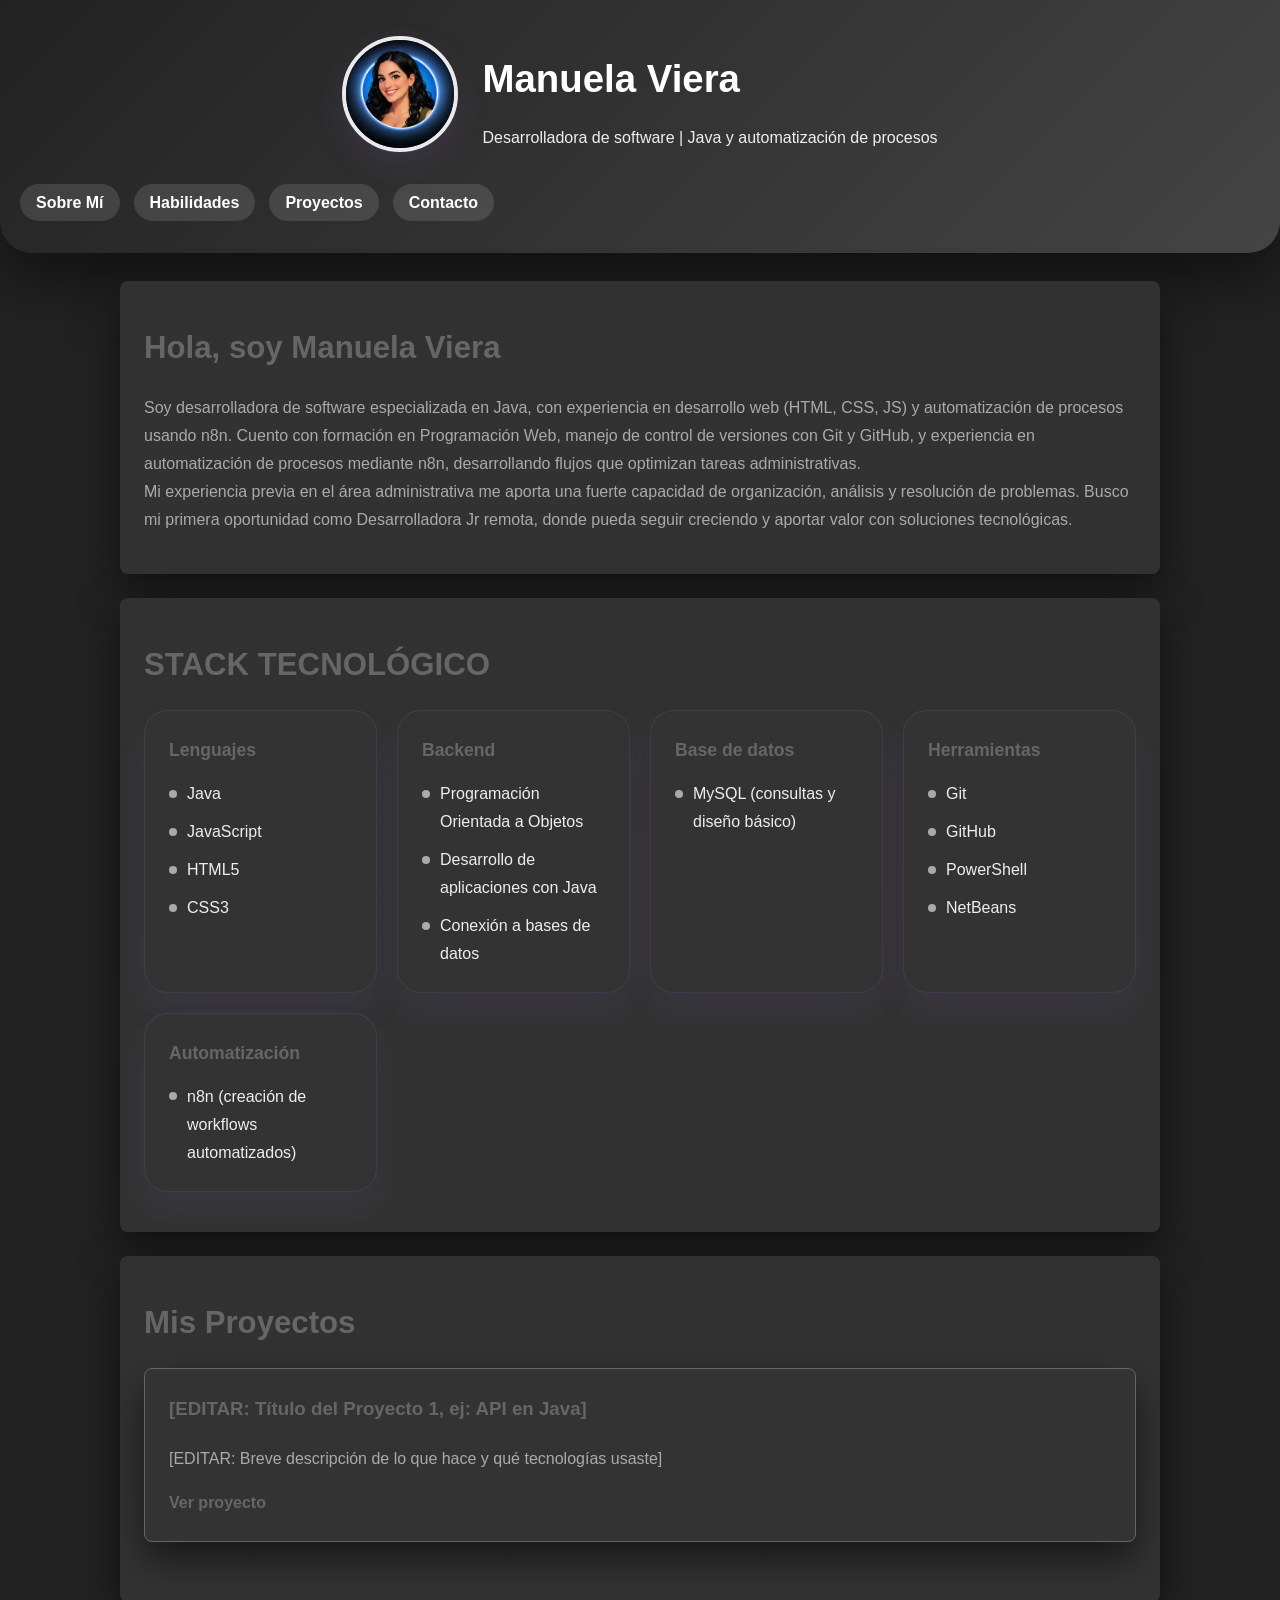
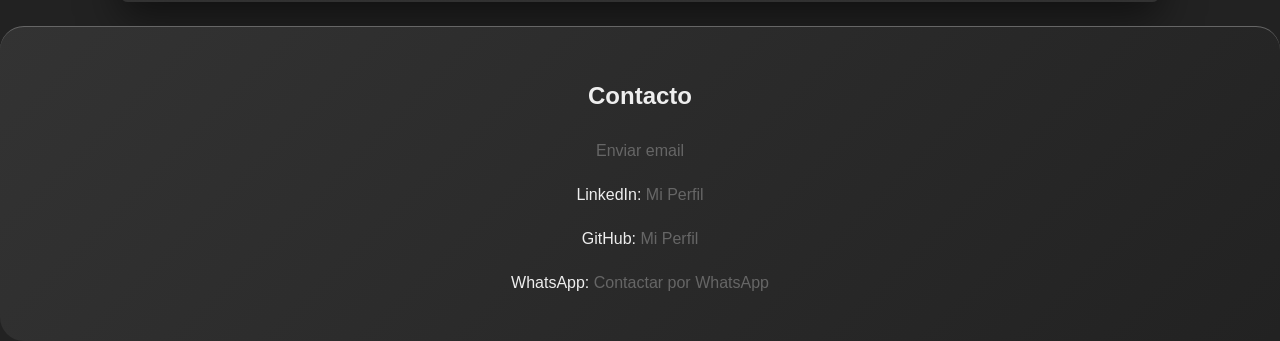
==== index.html @ 55aa2d66 "Initial commit: Portfolio de Manuela Viera" ====
<!DOCTYPE html>
<html lang="es">
<head>
    <meta charset="UTF-8">
    <meta name="viewport" content="width=device-width, initial-scale=1.0">
    <title>Manuela Viera - Portfolio</title>
    <link rel="stylesheet" href="styles.css">
    <link rel="icon" href="img/favicon.png" type="img/png">
</head>
</head>
<body>
    <a href="#main-content" class="skip-link">Saltar al contenido principal</a>

    <header>
        <div class="header-top">
            <div class="header-avatar">
                <img src="img/Avatar.png" alt="Avatar de Manuela Viera">
            </div>
            <div class="header-title">
                <h1>Manuela Viera</h1>
                <p class="tagline">Desarrolladora de software | Java y automatización de procesos</p>
            </div>
        </div>
        <nav>
            <ul>
                <li><a href="#sobre-mi">Sobre Mí</a></li>
                <li><a href="#habilidades">Habilidades</a></li>
                <li><a href="#proyectos">Proyectos</a></li>
                <li><a href="#contacto">Contacto</a></li>
            </ul>
        </nav>
    </header>

    <main id="main-content">

    <section id="sobre-mi">
        <h2>Hola, soy Manuela Viera</h2>
        <p>Soy desarrolladora de software especializada en Java, con experiencia en desarrollo web (HTML, CSS, JS) y automatización de  procesos usando n8n. 
            Cuento con formación en Programación Web, manejo de control de versiones con Git y GitHub, y experiencia en automatización de procesos mediante n8n, desarrollando flujos que optimizan tareas administrativas.<br>
            Mi experiencia previa en el área administrativa me aporta una fuerte capacidad de organización, análisis y resolución de problemas. Busco mi primera oportunidad como Desarrolladora Jr remota, donde pueda seguir creciendo y aportar valor con soluciones tecnológicas.</p>
    </section>

    
    <section id="habilidades">
        <h2>STACK TECNOLÓGICO</h2>
        <div class="skill-groups">
            <div class="skill-group">
                <h3>Lenguajes</h3>
                <ul>
                    <li>Java</li>
                    <li>JavaScript</li>
                    <li>HTML5</li>
                    <li>CSS3</li>
                </ul>
            </div>
            <div class="skill-group">
                <h3>Backend</h3>
                <ul>
                    <li>Programación Orientada a Objetos</li>
                    <li>Desarrollo de aplicaciones con Java</li>
                    <li>Conexión a bases de datos</li>
                </ul>
            </div>
            <div class="skill-group">
                <h3>Base de datos</h3>
                <ul>
                    <li>MySQL (consultas y diseño básico)</li>
                </ul>
            </div>
            <div class="skill-group">
                <h3>Herramientas</h3>
                <ul>
                    <li>Git</li>
                    <li>GitHub</li>
                    <li>PowerShell</li>
                    <li>NetBeans</li>
                </ul>
            </div>
            <div class="skill-group">
                <h3>Automatización</h3>
                <ul>
                    <li>n8n (creación de workflows automatizados)</li>
                </ul>
            </div>
        </div>
    </section>

    <section id="proyectos">
        <h2>Mis Proyectos</h2>
        <div class="proyecto-card">
            <h3>[EDITAR: Título del Proyecto 1, ej: API en Java]</h3>
            <p>[EDITAR: Breve descripción de lo que hace y qué tecnologías usaste]</p>
            <a href="https://github.com/mviera22" target="_blank" rel="noopener">Ver proyecto</a>
        </div>
    </section>
    </main>

    <footer id="contacto">
        <h2>Contacto</h2>
        <p><a href="#" id="email-link">Enviar email</a></p>
        <p>LinkedIn: <a href="https://www.linkedin.com/in/manuela-viera-a124a8381/?skipRedirect=true" target="_blank" rel="noopener">Mi Perfil</a></p>
        <p>GitHub: <a href="https://github.com/mviera22" target="_blank" rel="noopener">Mi Perfil</a></p>
        <p>WhatsApp: <a href="https://wa.me/5492323356423" target="_blank" rel="noopener">Contactar por WhatsApp</a></p>
    </footer>

    <!-- Modal de contacto -->
    <div id="email-modal" class="modal">
        <div class="modal-content">
            <span class="close">&times;</span>
            <h2>Enviar Email</h2>
            <form action="https://formspree.io/f/[TU-FORM-ID]" method="POST">
                <div class="form_input"> 
                    <label>Nombre y Apellido:
                        <input type="text" name="name" placeholder="Nombre Apellido" required>
                    </label>
                </div>

                <div class="form_input">
                    <label>Email:
                        <input type="email" name="email" placeholder="TuCorreo@dominio.com" required>
                    </label>
                </div>

                <div class="form_input">
                    <label for="message">Mensaje:
                        <textarea name="message" placeholder="Dejá tu mensaje..." id="message" required></textarea>
                    </label>
                </div>
                <button type="submit">Enviar</button>
            </form>
        </div>
    </div>

    <script src="script.js"></script>
</body>
</html>
---- styles.css ----
:root {
    --color-fondo: #222;
    --color-texto: #eee;
    --color-primario: #666;
    --color-secundario: #333;
    --color-acento: #aaa;
    --color-sombra: rgba(0, 0, 0, 0.5);
    --color-card: #333;
    --color-muted: #aaa;
    --radius: 8px;
}

body {
    font-family: Inter, 'Segoe UI', Arial, sans-serif;
    background: var(--color-fondo);
    color: var(--color-texto);
    margin: 0;
    padding: 0;
    line-height: 1.75;
}

* {
    box-sizing: border-box;
}

.skip-link {
    position: absolute;
    top: -48px;
    left: 16px;
    background: var(--color-primario);
    color: white;
    padding: 10px 14px;
    border-radius: 999px;
    text-decoration: none;
    z-index: 100;
    transition: top 0.2s ease;
}

.skip-link:focus {
    top: 16px;
}

header {
    background: linear-gradient(135deg, #222 0%, #444 100%);
    color: white;
    padding: 36px 20px;
    box-shadow: 0 24px 60px rgba(0, 0, 0, 0.5);
    border-bottom-left-radius: 32px;
    border-bottom-right-radius: 32px;
}

.header-top {
    display: flex;
    align-items: center;
    justify-content: center;
    gap: 24px;
    flex-wrap: wrap;
    max-width: 900px;
    margin: 0 auto;
}

.header-avatar {
    flex-shrink: 0;
}

.header-avatar img {
    width: 116px;
    height: 116px;
    border-radius: 50%;
    object-fit: cover;
    border: 4px solid rgba(255, 255, 255, 0.9);
    box-shadow: 0 12px 30px rgba(111, 82, 170, 0.18);
}

.header-title {
    text-align: left;
    min-width: 240px;
}

header h1 {
    margin: 0;
    font-size: clamp(2.2rem, 3vw, 3.4rem);
}

.tagline {
    margin: 12px 0 0;
    font-size: 1rem;
    color: rgba(255, 255, 255, 0.92);
}

nav {
    margin-top: 28px;
}

nav ul {
    list-style: none;
    padding: 0;
    margin: 0;
    display: inline-flex;
    flex-wrap: wrap;
    gap: 14px;
    justify-content: center;
}

nav ul li {
    margin: 0;
}

nav ul li a {
    color: white;
    text-decoration: none;
    font-weight: 600;
    padding: 10px 16px;
    border-radius: 999px;
    background: rgba(255, 255, 255, 0.12);
    transition: background 0.25s ease, transform 0.25s ease;
}

nav ul li a:hover,
nav ul li a:focus-visible {
    background: rgba(255, 255, 255, 0.25);
    transform: translateY(-1px);
}

main {
    max-width: 1080px;
    margin: 0 auto;
    padding: 28px 20px 0;
}

section {
    padding: 40px 24px;
    margin-bottom: 24px;
    background: linear-gradient(180deg, rgba(51,51,51,0.9) 0%, rgba(51,51,51,0.95) 100%);
    border-radius: var(--radius);
    box-shadow: 0 16px 40px var(--color-sombra);
}

section h2 {
    margin-top: 0;
    margin-bottom: 18px;
    font-size: 1.95rem;
    color: var(--color-primario);
}

section p {
    color: var(--color-muted);
    margin: 0;
}

.skill-groups {
    display: grid;
    grid-template-columns: repeat(auto-fit, minmax(220px, 1fr));
    gap: 20px;
}

.skill-group {
    background: var(--color-card);
    border: 1px solid rgba(139, 117, 214, 0.15);
    border-radius: 24px;
    padding: 24px;
    box-shadow: 0 18px 35px rgba(139, 117, 214, 0.08);
}

.skill-group h3 {
    margin: 0 0 14px;
    font-size: 1.1rem;
    color: var(--color-primario);
}

.skill-group ul {
    list-style: none;
    padding: 0;
    margin: 0;
    display: grid;
    gap: 10px;
}

.skill-group li {
    position: relative;
    padding-left: 18px;
    color: var(--color-texto);
}

.skill-group li::before {
    content: '';
    position: absolute;
    left: 0;
    top: 0.6rem;
    width: 8px;
    height: 8px;
    background: var(--color-acento);
    border-radius: 50%;
}

.proyecto-card {
    background: var(--color-card);
    border: 1px solid #666;
    padding: 24px;
    margin-bottom: 20px;
    border-radius: var(--radius);
    box-shadow: 0 18px 35px rgba(0, 0, 0, 0.5);
    transition: transform 0.3s ease, box-shadow 0.3s ease;
}

.proyecto-card:hover {
    transform: translateY(-4px);
    box-shadow: 0 24px 45px rgba(139, 117, 214, 0.15);
}

.proyecto-card h3 {
    margin-top: 0;
    color: var(--color-primario);
}

.proyecto-card a {
    display: inline-flex;
    align-items: center;
    margin-top: 16px;
    color: var(--color-primario);
    text-decoration: none;
    font-weight: 600;
}

.proyecto-card a:hover {
    color: #6f3e9f;
}

.contact-form {
    max-width: 640px;
    margin: 0 auto;
}

.contact-form label {
    display: block;
    margin-top: 18px;
    margin-bottom: 8px;
    font-weight: 700;
    color: var(--color-texto);
}

.contact-form input,
.contact-form textarea {
    width: 100%;
    padding: 14px 16px;
    margin: 0;
    border: 1px solid rgba(139, 117, 214, 0.25);
    border-radius: 18px;
    background: rgba(255,255,255,0.88);
    color: var(--color-texto);
    font: inherit;
}

.contact-form textarea {
    min-height: 150px;
    resize: vertical;
}

.contact-form button {
    display: inline-flex;
    align-items: center;
    justify-content: center;
    padding: 14px 24px;
    margin-top: 24px;
    background: linear-gradient(135deg, var(--color-primario), var(--color-acento));
    color: white;
    border: none;
    border-radius: 999px;
    cursor: pointer;
    font-size: 1rem;
    font-weight: 700;
    transition: transform 0.2s ease, opacity 0.2s ease;
}

.contact-form button:hover {
    transform: translateY(-1px);
    opacity: 0.95;
}

/* Estilos para el formulario personalizado */
.form_input {
    padding: 6px 20px;
}

.modal-content h2 {
    text-align: center;
    margin: 0;
    margin-bottom: 10px;
    font-weight: 100;
    font-size: 22px;
    padding: 10px;
    color: #eee;
}

input, textarea, select {
    width: 100%;
    box-sizing: border-box;
    padding: 6px 8px;
    border: 1px solid #666;
    box-shadow: 0px 0px 15px #0009;
    background-color: #222;
    border-radius: 4px;
    color: #eee;
    font-family: sans-serif;
}

label {
    font-size: 0.88em;
    color: #aaa;
    line-height: 2;
}

option {
    background-color: #222;
}

textarea {
    min-width: 100%;
    resize: none;
    min-height: 100px;
    font-family: sans-serif;
}

.checkbox {
    width: auto;
    height: 10px;
    margin-left: 10px;
}

.modal-content form {
    background-color: #222;
    padding: 20px 0;
    max-width: 500px;
    margin: auto;
    box-shadow: 0 0 55px #0009;
    border-radius: 8px;
    font-size: 16px;
    color: #eee;
}

footer {
    background: linear-gradient(135deg, #333 0%, #222 100%);
    color: var(--color-texto);
    text-align: center;
    padding: 28px 20px;
    margin-top: 20px;
    border-top: 1px solid #666;
    border-radius: 24px;
}

footer a {
    color: var(--color-primario);
    text-decoration: none;
}

footer a:hover {
    text-decoration: underline;
}

@media (max-width: 768px) {
    nav ul {
        gap: 10px;
    }

    section {
        padding: 28px 18px;
    }

    .skill-groups {
        grid-template-columns: 1fr;
    }
}

/* Modal styles */
.modal {
    display: none;
    position: fixed;
    z-index: 1000;
    left: 0;
    top: 0;
    width: 100%;
    height: 100%;
    background-color: rgba(0, 0, 0, 0.5);
    animation: fadeIn 0.3s ease;
}

.modal-content {
    background-color: var(--color-card);
    margin: 10% auto;
    padding: 24px;
    border-radius: var(--radius);
    width: 90%;
    max-width: 500px;
    box-shadow: 0 24px 60px var(--color-sombra);
    animation: slideIn 0.3s ease;
}

.close {
    color: var(--color-muted);
    float: right;
    font-size: 28px;
    font-weight: bold;
    cursor: pointer;
}

.close:hover,
.close:focus {
    color: var(--color-primario);
}

@keyframes fadeIn {
    from { opacity: 0; }
    to { opacity: 1; }
}

@keyframes slideIn {
    from { transform: translateY(-50px); opacity: 0; }
    to { transform: translateY(0); opacity: 1; }
}
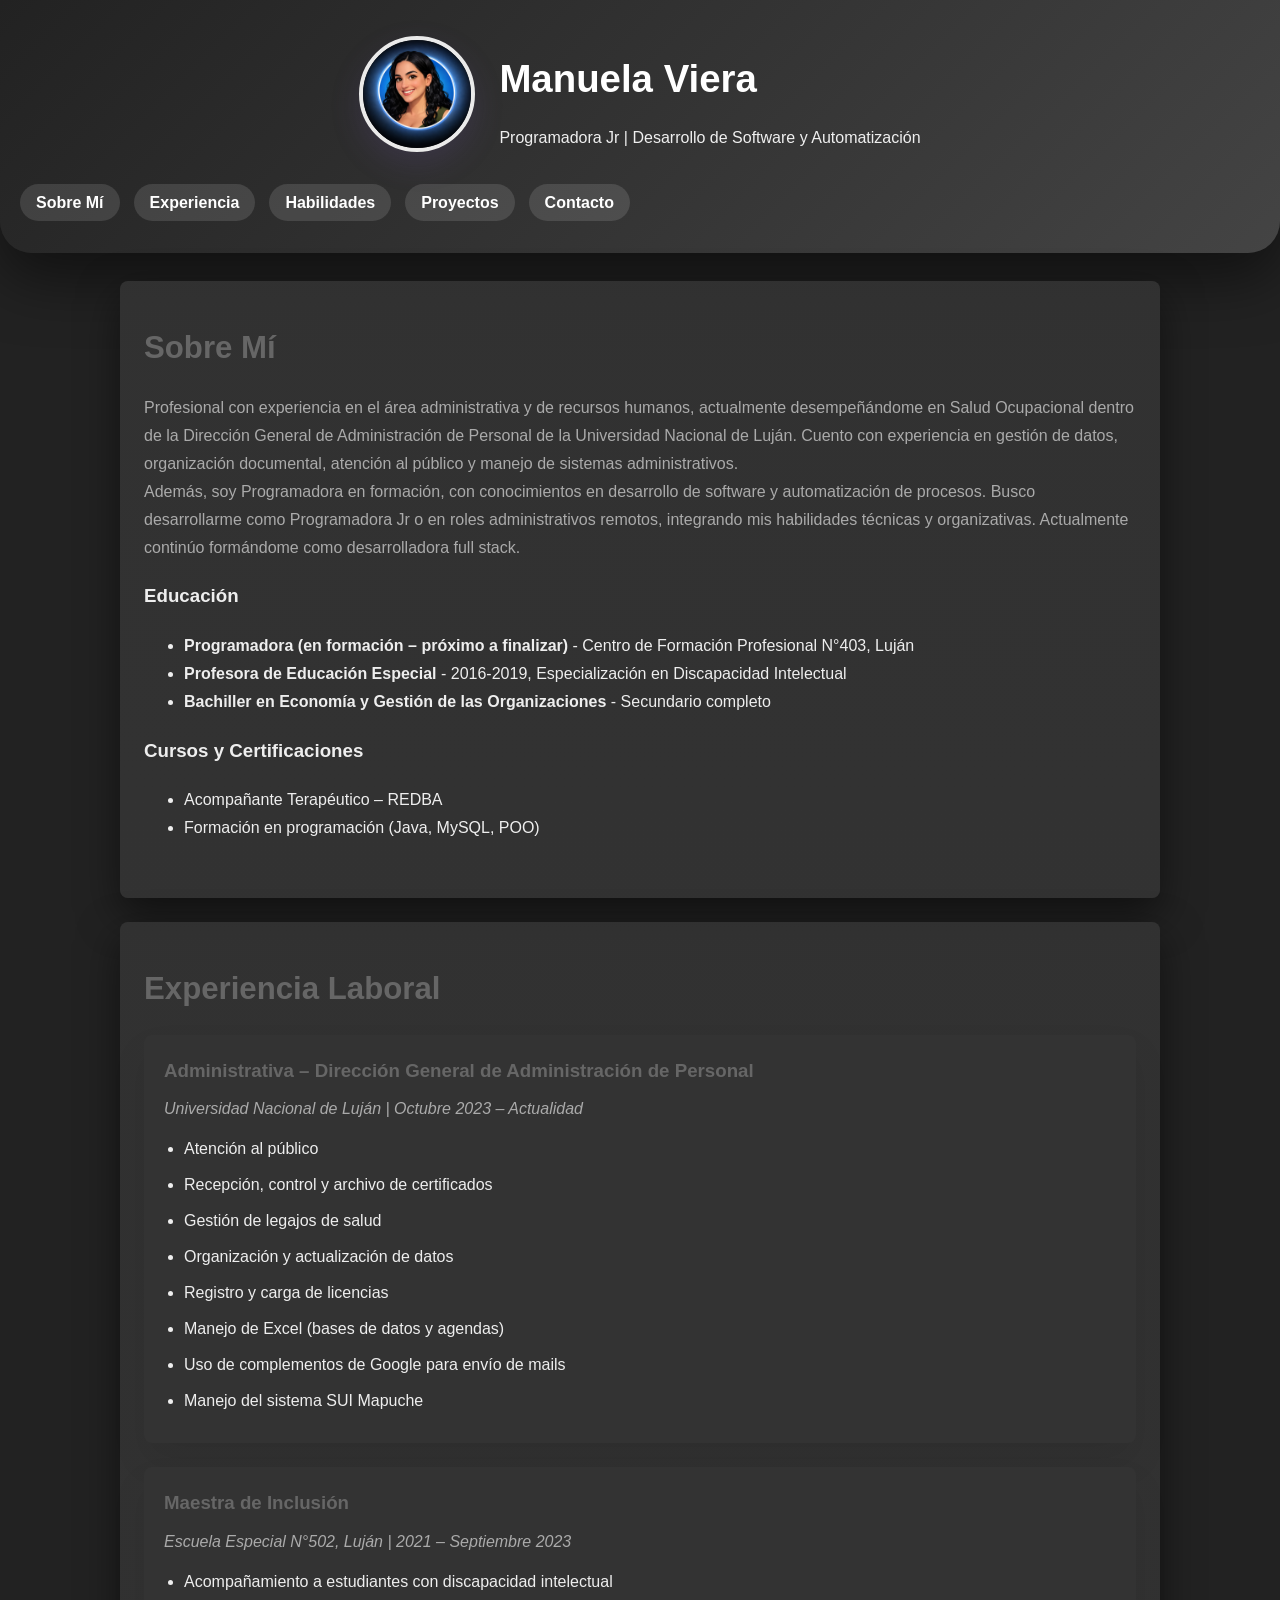
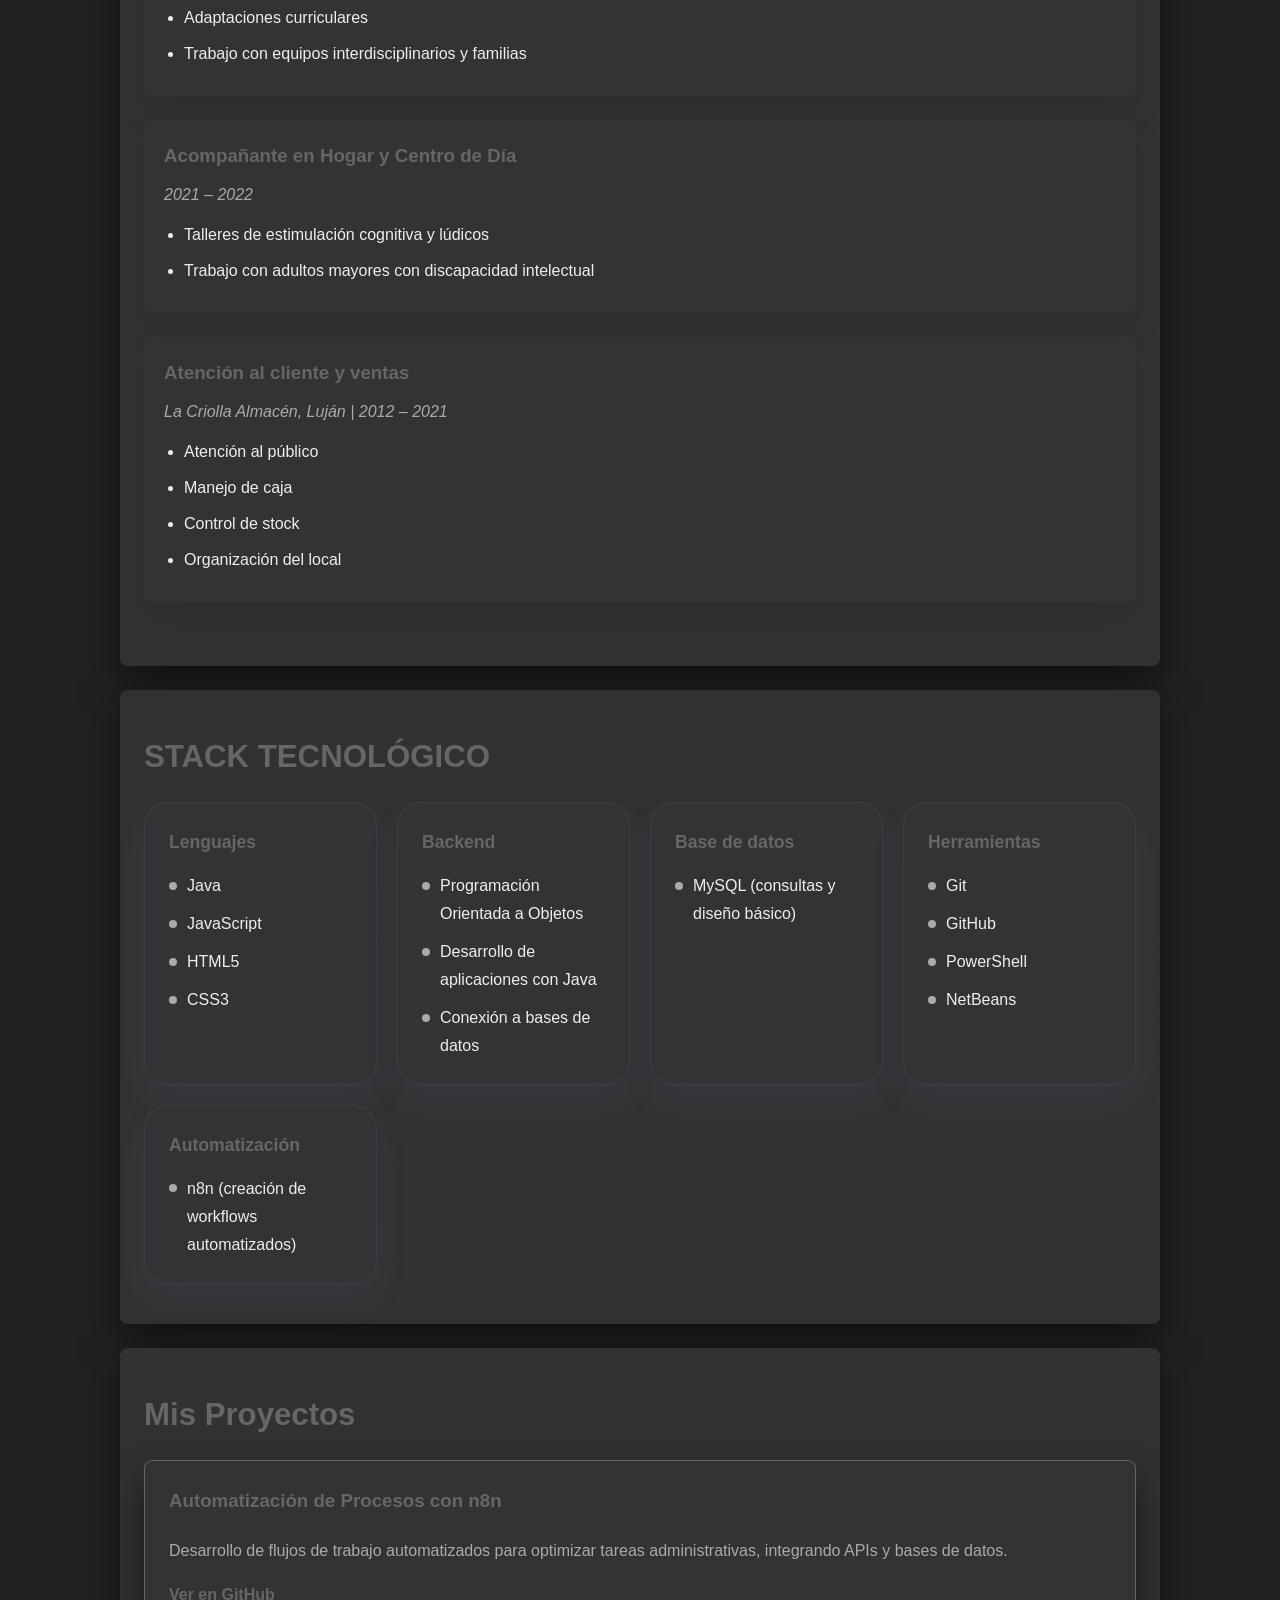
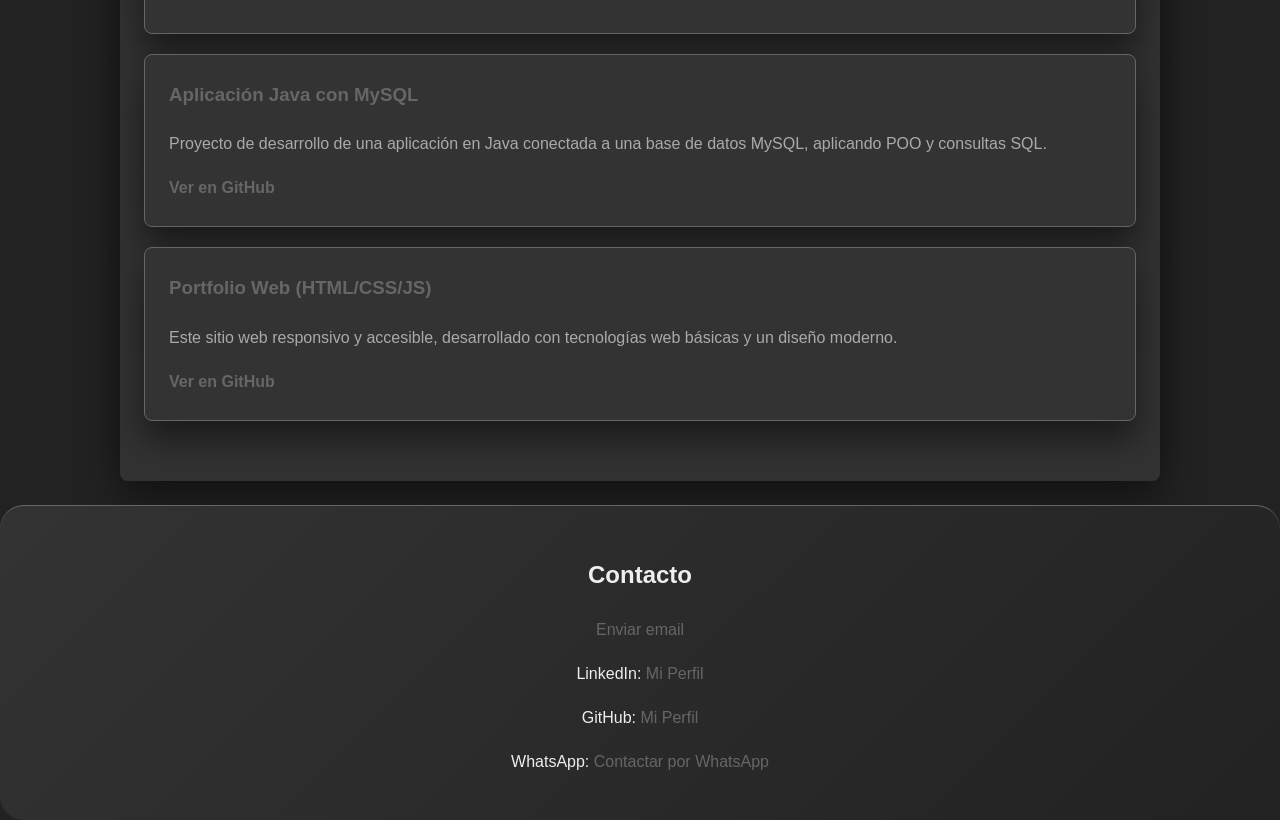
==== commit 90583214: "Actualizar portfolio con CV: agregar experiencia, educación y proyectos" ====
--- a/index.html
+++ b/index.html
@@ -18,12 +18,13 @@
             </div>
             <div class="header-title">
                 <h1>Manuela Viera</h1>
-                <p class="tagline">Desarrolladora de software | Java y automatización de procesos</p>
+                <p class="tagline">Programadora Jr | Desarrollo de Software y Automatización</p>
             </div>
         </div>
         <nav>
             <ul>
                 <li><a href="#sobre-mi">Sobre Mí</a></li>
+                <li><a href="#experiencia">Experiencia</a></li>
                 <li><a href="#habilidades">Habilidades</a></li>
                 <li><a href="#proyectos">Proyectos</a></li>
                 <li><a href="#contacto">Contacto</a></li>
@@ -34,13 +35,67 @@
     <main id="main-content">
 
     <section id="sobre-mi">
-        <h2>Hola, soy Manuela Viera</h2>
-        <p>Soy desarrolladora de software especializada en Java, con experiencia en desarrollo web (HTML, CSS, JS) y automatización de  procesos usando n8n. 
-            Cuento con formación en Programación Web, manejo de control de versiones con Git y GitHub, y experiencia en automatización de procesos mediante n8n, desarrollando flujos que optimizan tareas administrativas.<br>
-            Mi experiencia previa en el área administrativa me aporta una fuerte capacidad de organización, análisis y resolución de problemas. Busco mi primera oportunidad como Desarrolladora Jr remota, donde pueda seguir creciendo y aportar valor con soluciones tecnológicas.</p>
-    </section>
-
-    
+        <h2>Sobre Mí</h2>
+        <p>Profesional con experiencia en el área administrativa y de recursos humanos, actualmente desempeñándome en Salud Ocupacional dentro de la Dirección General de Administración de Personal de la Universidad Nacional de Luján. Cuento con experiencia en gestión de datos, organización documental, atención al público y manejo de sistemas administrativos.</p>
+        <p>Además, soy Programadora en formación, con conocimientos en desarrollo de software y automatización de procesos. Busco desarrollarme como Programadora Jr o en roles administrativos remotos, integrando mis habilidades técnicas y organizativas. Actualmente continúo formándome como desarrolladora full stack.</p>
+        <h3>Educación</h3>
+        <ul>
+            <li><strong>Programadora (en formación – próximo a finalizar)</strong> - Centro de Formación Profesional N°403, Luján</li>
+            <li><strong>Profesora de Educación Especial</strong> - 2016-2019, Especialización en Discapacidad Intelectual</li>
+            <li><strong>Bachiller en Economía y Gestión de las Organizaciones</strong> - Secundario completo</li>
+        </ul>
+        <h3>Cursos y Certificaciones</h3>
+        <ul>
+            <li>Acompañante Terapéutico – REDBA</li>
+            <li>Formación en programación (Java, MySQL, POO)</li>
+        </ul>
+    </section>
+
+    <section id="experiencia">
+        <h2>Experiencia Laboral</h2>
+        <div class="experiencia-item">
+            <h3>Administrativa – Dirección General de Administración de Personal</h3>
+            <p><em>Universidad Nacional de Luján | Octubre 2023 – Actualidad</em></p>
+            <ul>
+                <li>Atención al público</li>
+                <li>Recepción, control y archivo de certificados</li>
+                <li>Gestión de legajos de salud</li>
+                <li>Organización y actualización de datos</li>
+                <li>Registro y carga de licencias</li>
+                <li>Manejo de Excel (bases de datos y agendas)</li>
+                <li>Uso de complementos de Google para envío de mails</li>
+                <li>Manejo del sistema SUI Mapuche</li>
+            </ul>
+        </div>
+        <div class="experiencia-item">
+            <h3>Maestra de Inclusión</h3>
+            <p><em>Escuela Especial N°502, Luján | 2021 – Septiembre 2023</em></p>
+            <ul>
+                <li>Acompañamiento a estudiantes con discapacidad intelectual</li>
+                <li>Adaptaciones curriculares</li>
+                <li>Trabajo con equipos interdisciplinarios y familias</li>
+            </ul>
+        </div>
+        <div class="experiencia-item">
+            <h3>Acompañante en Hogar y Centro de Día</h3>
+            <p><em>2021 – 2022</em></p>
+            <ul>
+                <li>Talleres de estimulación cognitiva y lúdicos</li>
+                <li>Trabajo con adultos mayores con discapacidad intelectual</li>
+            </ul>
+        </div>
+        <div class="experiencia-item">
+            <h3>Atención al cliente y ventas</h3>
+            <p><em>La Criolla Almacén, Luján | 2012 – 2021</em></p>
+            <ul>
+                <li>Atención al público</li>
+                <li>Manejo de caja</li>
+                <li>Control de stock</li>
+                <li>Organización del local</li>
+            </ul>
+        </div>
+    </section>
+
     <section id="habilidades">
         <h2>STACK TECNOLÓGICO</h2>
         <div class="skill-groups">
@@ -88,9 +143,19 @@
     <section id="proyectos">
         <h2>Mis Proyectos</h2>
         <div class="proyecto-card">
-            <h3>[EDITAR: Título del Proyecto 1, ej: API en Java]</h3>
-            <p>[EDITAR: Breve descripción de lo que hace y qué tecnologías usaste]</p>
-            <a href="https://github.com/mviera22" target="_blank" rel="noopener">Ver proyecto</a>
+            <h3>Automatización de Procesos con n8n</h3>
+            <p>Desarrollo de flujos de trabajo automatizados para optimizar tareas administrativas, integrando APIs y bases de datos.</p>
+            <a href="https://github.com/mviera22" target="_blank" rel="noopener">Ver en GitHub</a>
+        </div>
+        <div class="proyecto-card">
+            <h3>Aplicación Java con MySQL</h3>
+            <p>Proyecto de desarrollo de una aplicación en Java conectada a una base de datos MySQL, aplicando POO y consultas SQL.</p>
+            <a href="https://github.com/mviera22" target="_blank" rel="noopener">Ver en GitHub</a>
+        </div>
+        <div class="proyecto-card">
+            <h3>Portfolio Web (HTML/CSS/JS)</h3>
+            <p>Este sitio web responsivo y accesible, desarrollado con tecnologías web básicas y un diseño moderno.</p>
+            <a href="https://github.com/mviera22/Mi-Portfolio" target="_blank" rel="noopener">Ver en GitHub</a>
         </div>
     </section>
     </main>
--- a/styles.css
+++ b/styles.css
@@ -191,6 +191,34 @@
     height: 8px;
     background: var(--color-acento);
     border-radius: 50%;
+}
+
+.experiencia-item {
+    margin-bottom: 24px;
+    padding: 20px;
+    background: var(--color-card);
+    border-radius: var(--radius);
+    box-shadow: 0 18px 35px rgba(0, 0, 0, 0.08);
+}
+
+.experiencia-item h3 {
+    margin: 0 0 8px;
+    color: var(--color-primario);
+}
+
+.experiencia-item p {
+    margin: 0 0 12px;
+    font-style: italic;
+    color: var(--color-muted);
+}
+
+.experiencia-item ul {
+    margin: 0;
+    padding-left: 20px;
+}
+
+.experiencia-item li {
+    margin-bottom: 8px;
 }
 
 .proyecto-card {
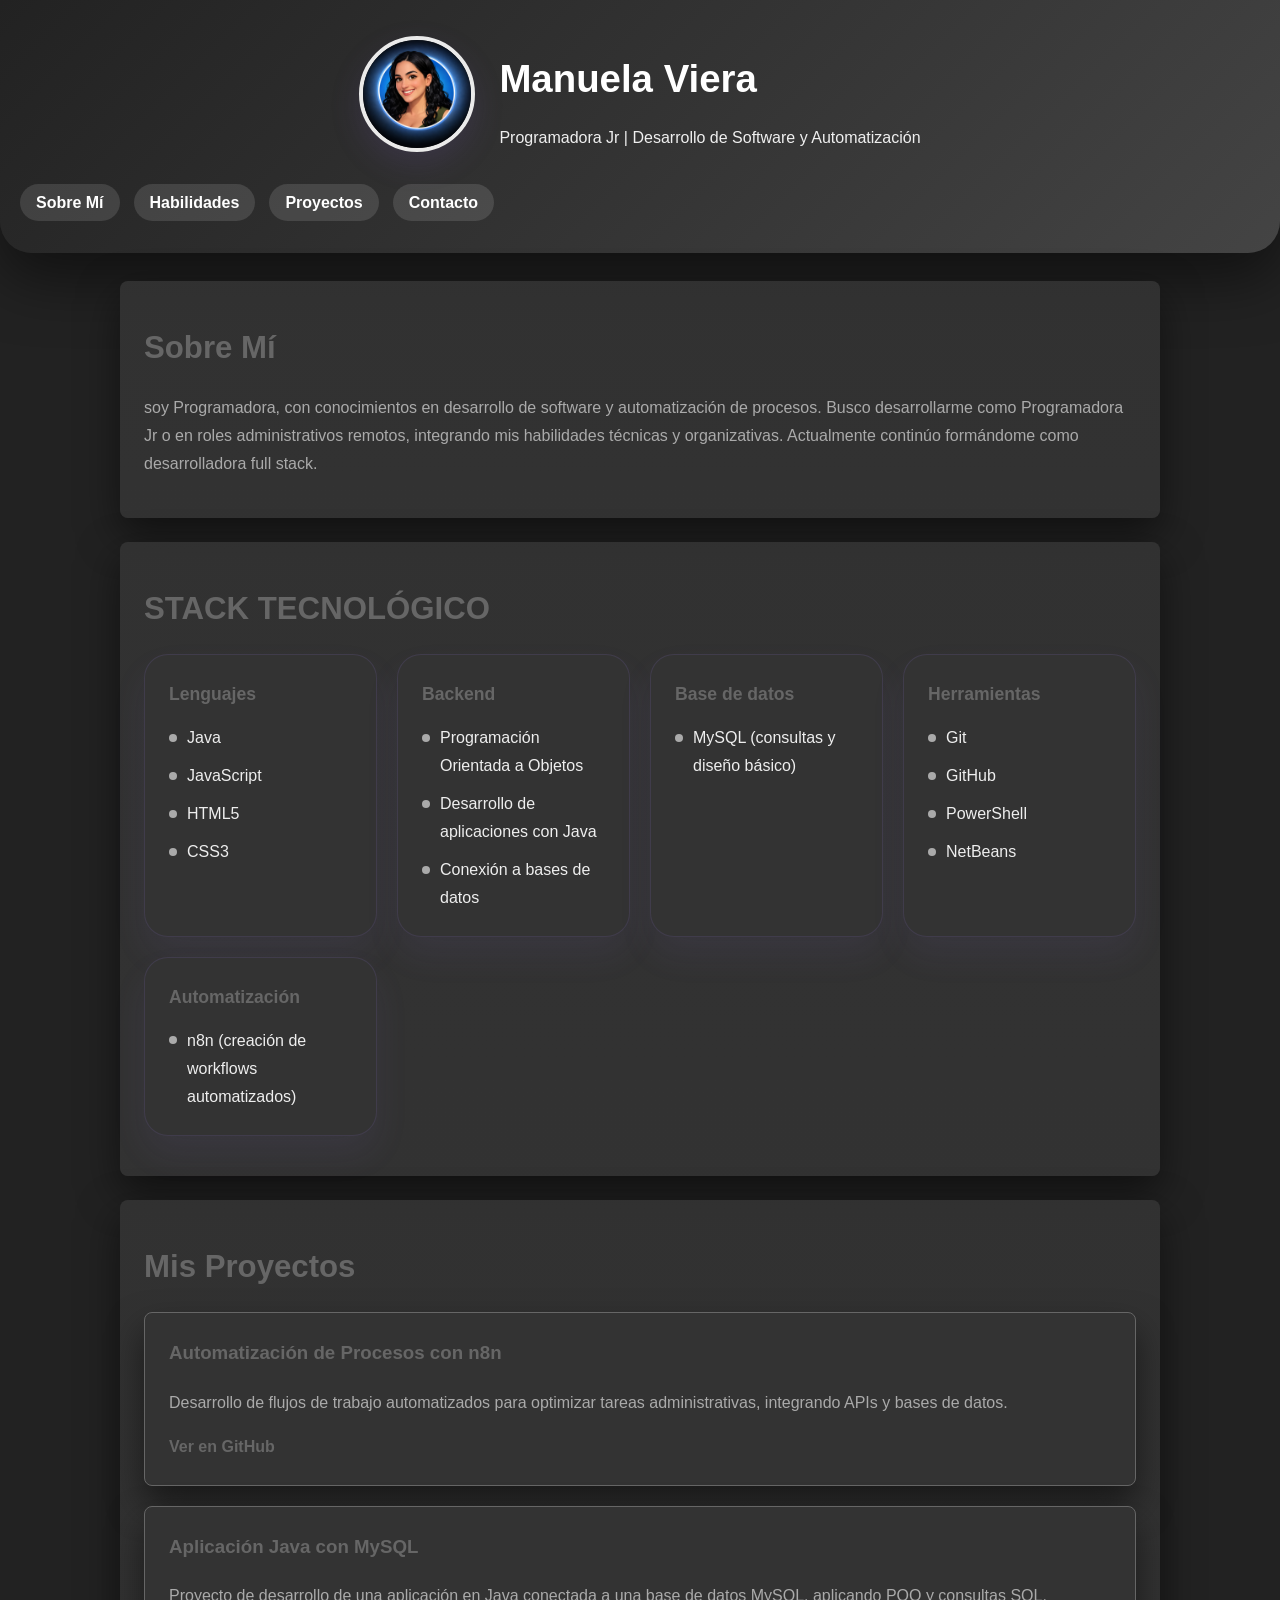
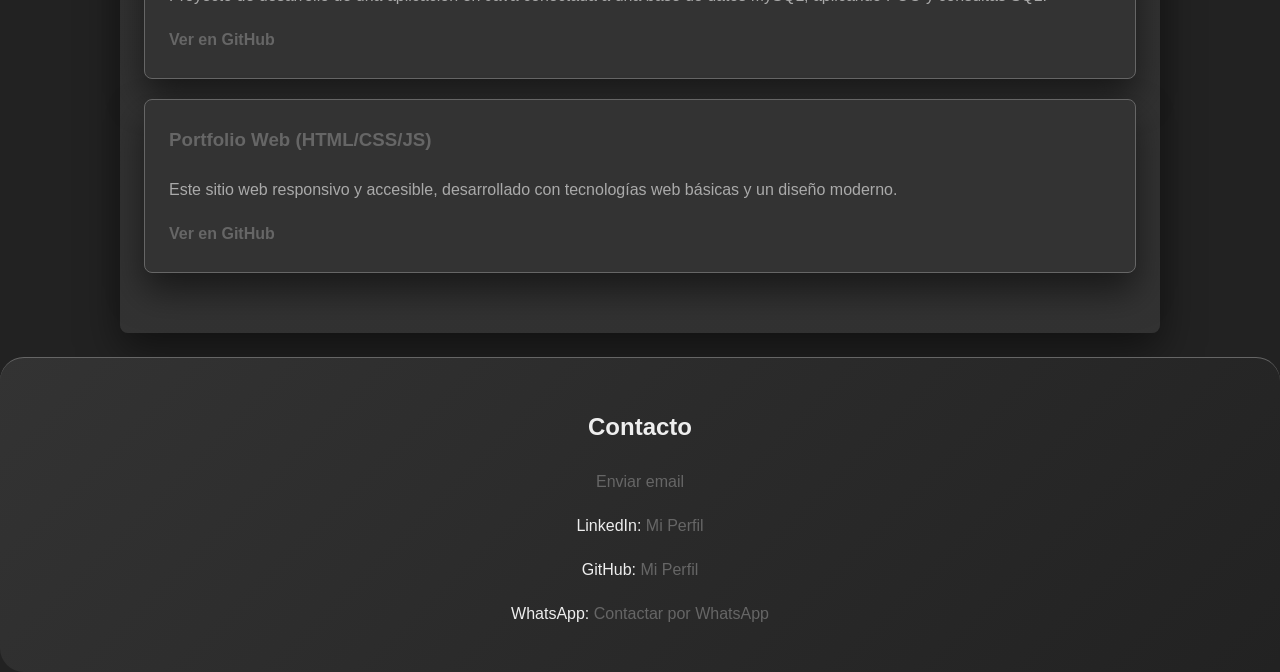
==== commit c192304e: "Quité Exp. laboral y agregue cohete" ====
--- a/index.html
+++ b/index.html
@@ -4,8 +4,8 @@
     <meta charset="UTF-8">
     <meta name="viewport" content="width=device-width, initial-scale=1.0">
     <title>Manuela Viera - Portfolio</title>
-    <link rel="stylesheet" href="styles.css">
-    <link rel="icon" href="img/favicon.png" type="img/png">
+    <link rel="stylesheet" href="css/styles.css">
+    <link rel="icon" href="/assets/img/cohetesf.png" type="img/png">
 </head>
 </head>
 <body>
@@ -14,7 +14,7 @@
     <header>
         <div class="header-top">
             <div class="header-avatar">
-                <img src="img/Avatar.png" alt="Avatar de Manuela Viera">
+                <img src="assets/img/Avatar.png" alt="Avatar de Manuela Viera">
             </div>
             <div class="header-title">
                 <h1>Manuela Viera</h1>
@@ -24,7 +24,6 @@
         <nav>
             <ul>
                 <li><a href="#sobre-mi">Sobre Mí</a></li>
-                <li><a href="#experiencia">Experiencia</a></li>
                 <li><a href="#habilidades">Habilidades</a></li>
                 <li><a href="#proyectos">Proyectos</a></li>
                 <li><a href="#contacto">Contacto</a></li>
@@ -36,64 +35,7 @@
 
     <section id="sobre-mi">
         <h2>Sobre Mí</h2>
-        <p>Profesional con experiencia en el área administrativa y de recursos humanos, actualmente desempeñándome en Salud Ocupacional dentro de la Dirección General de Administración de Personal de la Universidad Nacional de Luján. Cuento con experiencia en gestión de datos, organización documental, atención al público y manejo de sistemas administrativos.</p>
-        <p>Además, soy Programadora en formación, con conocimientos en desarrollo de software y automatización de procesos. Busco desarrollarme como Programadora Jr o en roles administrativos remotos, integrando mis habilidades técnicas y organizativas. Actualmente continúo formándome como desarrolladora full stack.</p>
-        <h3>Educación</h3>
-        <ul>
-            <li><strong>Programadora (en formación – próximo a finalizar)</strong> - Centro de Formación Profesional N°403, Luján</li>
-            <li><strong>Profesora de Educación Especial</strong> - 2016-2019, Especialización en Discapacidad Intelectual</li>
-            <li><strong>Bachiller en Economía y Gestión de las Organizaciones</strong> - Secundario completo</li>
-        </ul>
-        <h3>Cursos y Certificaciones</h3>
-        <ul>
-            <li>Acompañante Terapéutico – REDBA</li>
-            <li>Formación en programación (Java, MySQL, POO)</li>
-        </ul>
-    </section>
-
-    <section id="experiencia">
-        <h2>Experiencia Laboral</h2>
-        <div class="experiencia-item">
-            <h3>Administrativa – Dirección General de Administración de Personal</h3>
-            <p><em>Universidad Nacional de Luján | Octubre 2023 – Actualidad</em></p>
-            <ul>
-                <li>Atención al público</li>
-                <li>Recepción, control y archivo de certificados</li>
-                <li>Gestión de legajos de salud</li>
-                <li>Organización y actualización de datos</li>
-                <li>Registro y carga de licencias</li>
-                <li>Manejo de Excel (bases de datos y agendas)</li>
-                <li>Uso de complementos de Google para envío de mails</li>
-                <li>Manejo del sistema SUI Mapuche</li>
-            </ul>
-        </div>
-        <div class="experiencia-item">
-            <h3>Maestra de Inclusión</h3>
-            <p><em>Escuela Especial N°502, Luján | 2021 – Septiembre 2023</em></p>
-            <ul>
-                <li>Acompañamiento a estudiantes con discapacidad intelectual</li>
-                <li>Adaptaciones curriculares</li>
-                <li>Trabajo con equipos interdisciplinarios y familias</li>
-            </ul>
-        </div>
-        <div class="experiencia-item">
-            <h3>Acompañante en Hogar y Centro de Día</h3>
-            <p><em>2021 – 2022</em></p>
-            <ul>
-                <li>Talleres de estimulación cognitiva y lúdicos</li>
-                <li>Trabajo con adultos mayores con discapacidad intelectual</li>
-            </ul>
-        </div>
-        <div class="experiencia-item">
-            <h3>Atención al cliente y ventas</h3>
-            <p><em>La Criolla Almacén, Luján | 2012 – 2021</em></p>
-            <ul>
-                <li>Atención al público</li>
-                <li>Manejo de caja</li>
-                <li>Control de stock</li>
-                <li>Organización del local</li>
-            </ul>
-        </div>
+        <p>soy Programadora, con conocimientos en desarrollo de software y automatización de procesos. Busco desarrollarme como Programadora Jr o en roles administrativos remotos, integrando mis habilidades técnicas y organizativas. Actualmente continúo formándome como desarrolladora full stack.</p>
     </section>
 
     <section id="habilidades">
@@ -196,6 +138,6 @@
         </div>
     </div>
 
-    <script src="script.js"></script>
+    <script src="js/script.js"></script>
 </body>
 </html>
--- a/css/styles.css
+++ b/css/styles.css
@@ -0,0 +1,428 @@
+:root {
+    --color-fondo: #222;
+    --color-texto: #eee;
+    --color-primario: #666;
+    --color-secundario: #333;
+    --color-acento: #aaa;
+    --color-sombra: rgba(0, 0, 0, 0.5);
+    --color-card: #333;
+    --color-muted: #aaa;
+    --radius: 8px;
+}
+
+body {
+    font-family: sans-serif;
+    background: var(--color-fondo);
+    color: var(--color-texto);
+    margin: 0;
+    padding: 0;
+    line-height: 1.75;
+}
+
+* {
+    box-sizing: border-box;
+}
+
+.skip-link {
+    position: absolute;
+    top: -48px;
+    left: 16px;
+    background: var(--color-primario);
+    color: white;
+    padding: 10px 14px;
+    border-radius: 999px;
+    text-decoration: none;
+    z-index: 100;
+    transition: top 0.2s ease;
+}
+
+.skip-link:focus {
+    top: 16px;
+}
+
+header {
+    background: linear-gradient(135deg, #222 0%, #444 100%);
+    color: white;
+    padding: 36px 20px;
+    box-shadow: 0 24px 60px rgba(0, 0, 0, 0.5);
+    border-bottom-left-radius: 32px;
+    border-bottom-right-radius: 32px;
+}
+
+.header-top {
+    display: flex;
+    align-items: center;
+    justify-content: center;
+    gap: 24px;
+    flex-wrap: wrap;
+    max-width: 900px;
+    margin: 0 auto;
+}
+
+.header-avatar {
+    flex-shrink: 0;
+}
+
+.header-avatar img {
+    width: 116px;
+    height: 116px;
+    border-radius: 50%;
+    object-fit: cover;
+    border: 4px solid rgba(255, 255, 255, 0.9);
+    box-shadow: 0 12px 30px rgba(111, 82, 170, 0.18);
+}
+
+.header-title {
+    text-align: left;
+    min-width: 240px;
+}
+
+header h1 {
+    margin: 0;
+    font-size: clamp(2.2rem, 3vw, 3.4rem);
+}
+
+.tagline {
+    margin: 12px 0 0;
+    font-size: 1rem;
+    color: rgba(255, 255, 255, 0.92);
+}
+
+nav {
+    margin-top: 28px;
+}
+
+nav ul {
+    list-style: none;
+    padding: 0;
+    margin: 0;
+    display: inline-flex;
+    flex-wrap: wrap;
+    gap: 14px;
+    justify-content: center;
+}
+
+nav ul li {
+    margin: 0;
+}
+
+nav ul li a {
+    color: white;
+    text-decoration: none;
+    font-weight: 600;
+    padding: 10px 16px;
+    border-radius: 999px;
+    background: rgba(255, 255, 255, 0.12);
+    transition: background 0.25s ease, transform 0.25s ease;
+}
+
+nav ul li a:hover,
+nav ul li a:focus-visible {
+    background: rgba(255, 255, 255, 0.25);
+    transform: translateY(-1px);
+}
+
+main {
+    max-width: 1080px;
+    margin: 0 auto;
+    padding: 28px 20px 0;
+}
+
+section {
+    padding: 40px 24px;
+    margin-bottom: 24px;
+    background: linear-gradient(180deg, rgba(51,51,51,0.9) 0%, rgba(51,51,51,0.95) 100%);
+    border-radius: var(--radius);
+    box-shadow: 0 16px 40px var(--color-sombra);
+}
+
+section h2 {
+    margin-top: 0;
+    margin-bottom: 18px;
+    font-size: 1.95rem;
+    color: var(--color-primario);
+}
+
+section p {
+    color: var(--color-muted);
+    margin: 0;
+}
+
+.skill-groups {
+    display: grid;
+    grid-template-columns: repeat(auto-fit, minmax(220px, 1fr));
+    gap: 20px;
+}
+
+.skill-group {
+    background: var(--color-card);
+    border: 1px solid rgba(139, 117, 214, 0.15);
+    border-radius: 24px;
+    padding: 24px;
+    box-shadow: 0 18px 35px rgba(139, 117, 214, 0.08);
+}
+
+.skill-group h3 {
+    margin: 0 0 14px;
+    font-size: 1.1rem;
+    color: var(--color-primario);
+}
+
+.skill-group ul {
+    list-style: none;
+    padding: 0;
+    margin: 0;
+    display: grid;
+    gap: 10px;
+}
+
+.skill-group li {
+    position: relative;
+    padding-left: 18px;
+    color: var(--color-texto);
+}
+
+.skill-group li::before {
+    content: '';
+    position: absolute;
+    left: 0;
+    top: 0.6rem;
+    width: 8px;
+    height: 8px;
+    background: var(--color-acento);
+    border-radius: 50%;
+}
+
+.proyecto-card {
+    background: var(--color-card);
+    border: 1px solid #666;
+    padding: 24px;
+    margin-bottom: 20px;
+    border-radius: var(--radius);
+    box-shadow: 0 18px 35px rgba(0, 0, 0, 0.5);
+    transition: transform 0.3s ease, box-shadow 0.3s ease;
+}
+
+.proyecto-card:hover {
+    transform: translateY(-4px);
+    box-shadow: 0 24px 45px rgba(139, 117, 214, 0.15);
+}
+
+.proyecto-card h3 {
+    margin-top: 0;
+    color: var(--color-primario);
+}
+
+.proyecto-card a {
+    display: inline-flex;
+    align-items: center;
+    margin-top: 16px;
+    color: var(--color-primario);
+    text-decoration: none;
+    font-weight: 600;
+}
+
+.proyecto-card a:hover {
+    color: #6f3e9f;
+}
+
+.contact-form {
+    max-width: 640px;
+    margin: 0 auto;
+}
+
+.contact-form label {
+    display: block;
+    margin-top: 18px;
+    margin-bottom: 8px;
+    font-weight: 700;
+    color: var(--color-texto);
+}
+
+.contact-form input,
+.contact-form textarea {
+    width: 100%;
+    padding: 14px 16px;
+    margin: 0;
+    border: 1px solid rgba(139, 117, 214, 0.25);
+    border-radius: 18px;
+    background: rgba(255,255,255,0.88);
+    color: var(--color-texto);
+    font: inherit;
+}
+
+.contact-form textarea {
+    min-height: 150px;
+    resize: vertical;
+}
+
+.contact-form button {
+    display: inline-flex;
+    align-items: center;
+    justify-content: center;
+    padding: 16px 32px;
+    margin-top: 24px;
+    background: linear-gradient(135deg, #3498db 0%, #2ecc71 100%);
+    color: rgb(10, 10, 10);
+    border: 2px solid transparent;
+    border-radius: 12px;
+    cursor: pointer;
+    font-size: 1.1rem;
+    font-weight: 700;
+    text-transform: uppercase;
+    letter-spacing: 0.5px;
+    box-shadow: 0 8px 20px rgba(52, 152, 219, 0.3);
+    transition: all 0.3s ease;
+}
+
+.modal-content button:hover {
+    transform: translateY(-2px);
+    box-shadow: 0 12px 30px rgba(52, 152, 219, 0.4);
+    background: linear-gradient(135deg, #2980b9 0%, #27ae60 100%);
+}
+
+.modal-content button:active {
+    transform: translateY(0);
+    box-shadow: 0 4px 10px rgba(52, 152, 219, 0.3);
+}
+
+/* Estilos para el formulario personalizado */
+.form_input {
+    padding: 6px 20px;
+}
+
+.modal-content h2 {
+    text-align: center;
+    margin: 0;
+    margin-bottom: 10px;
+    font-weight: 100;
+    font-size: 22px;
+    padding: 10px;
+    color: #eee;
+}
+
+input, textarea, select {
+    width: 100%;
+    box-sizing: border-box;
+    padding: 6px 8px;
+    border: 1px solid #666;
+    box-shadow: 0px 0px 15px #0009;
+    background-color: #222;
+    border-radius: 4px;
+    color: #eee;
+    font-family: sans-serif;
+}
+
+label {
+    font-size: 0.88em;
+    color: #aaa;
+    line-height: 2;
+}
+
+option {
+    background-color: #222;
+}
+
+textarea {
+    min-width: 100%;
+    resize: none;
+    min-height: 100px;
+    font-family: sans-serif;
+}
+
+.checkbox {
+    width: auto;
+    height: 10px;
+    margin-left: 10px;
+}
+
+.modal-content form {
+    background-color: #222;
+    padding: 20px 0;
+    max-width: 500px;
+    margin: auto;
+    box-shadow: 0 0 55px #0009;
+    border-radius: 8px;
+    font-size: 16px;
+    color: #eee;
+}
+
+footer {
+    background: linear-gradient(135deg, #333 0%, #222 100%);
+    color: var(--color-texto);
+    text-align: center;
+    padding: 28px 20px;
+    margin-top: 20px;
+    border-top: 1px solid #666;
+    border-radius: 24px;
+}
+
+footer a {
+    color: var(--color-primario);
+    text-decoration: none;
+}
+
+footer a:hover {
+    text-decoration: underline;
+}
+
+@media (max-width: 768px) {
+    nav ul {
+        gap: 10px;
+    }
+
+    section {
+        padding: 28px 18px;
+    }
+
+    .skill-groups {
+        grid-template-columns: 1fr;
+    }
+}
+
+/* Modal styles */
+.modal {
+    display: none;
+    position: fixed;
+    z-index: 1000;
+    left: 0;
+    top: 0;
+    width: 100%;
+    height: 100%;
+    background-color: rgba(0, 0, 0, 0.5);
+    animation: fadeIn 0.3s ease;
+}
+
+.modal-content {
+    background-color: var(--color-card);
+    margin: 10% auto;
+    padding: 24px;
+    border-radius: var(--radius);
+    width: 90%;
+    max-width: 500px;
+    box-shadow: 0 24px 60px var(--color-sombra);
+    animation: slideIn 0.3s ease;
+}
+
+.close {
+    color: var(--color-muted);
+    float: right;
+    font-size: 28px;
+    font-weight: bold;
+    cursor: pointer;
+}
+
+.close:hover,
+.close:focus {
+    color: var(--color-primario);
+}
+
+@keyframes fadeIn {
+    from { opacity: 0; }
+    to { opacity: 1; }
+}
+
+@keyframes slideIn {
+    from { transform: translateY(-50px); opacity: 0; }
+    to { transform: translateY(0); opacity: 1; }
+}
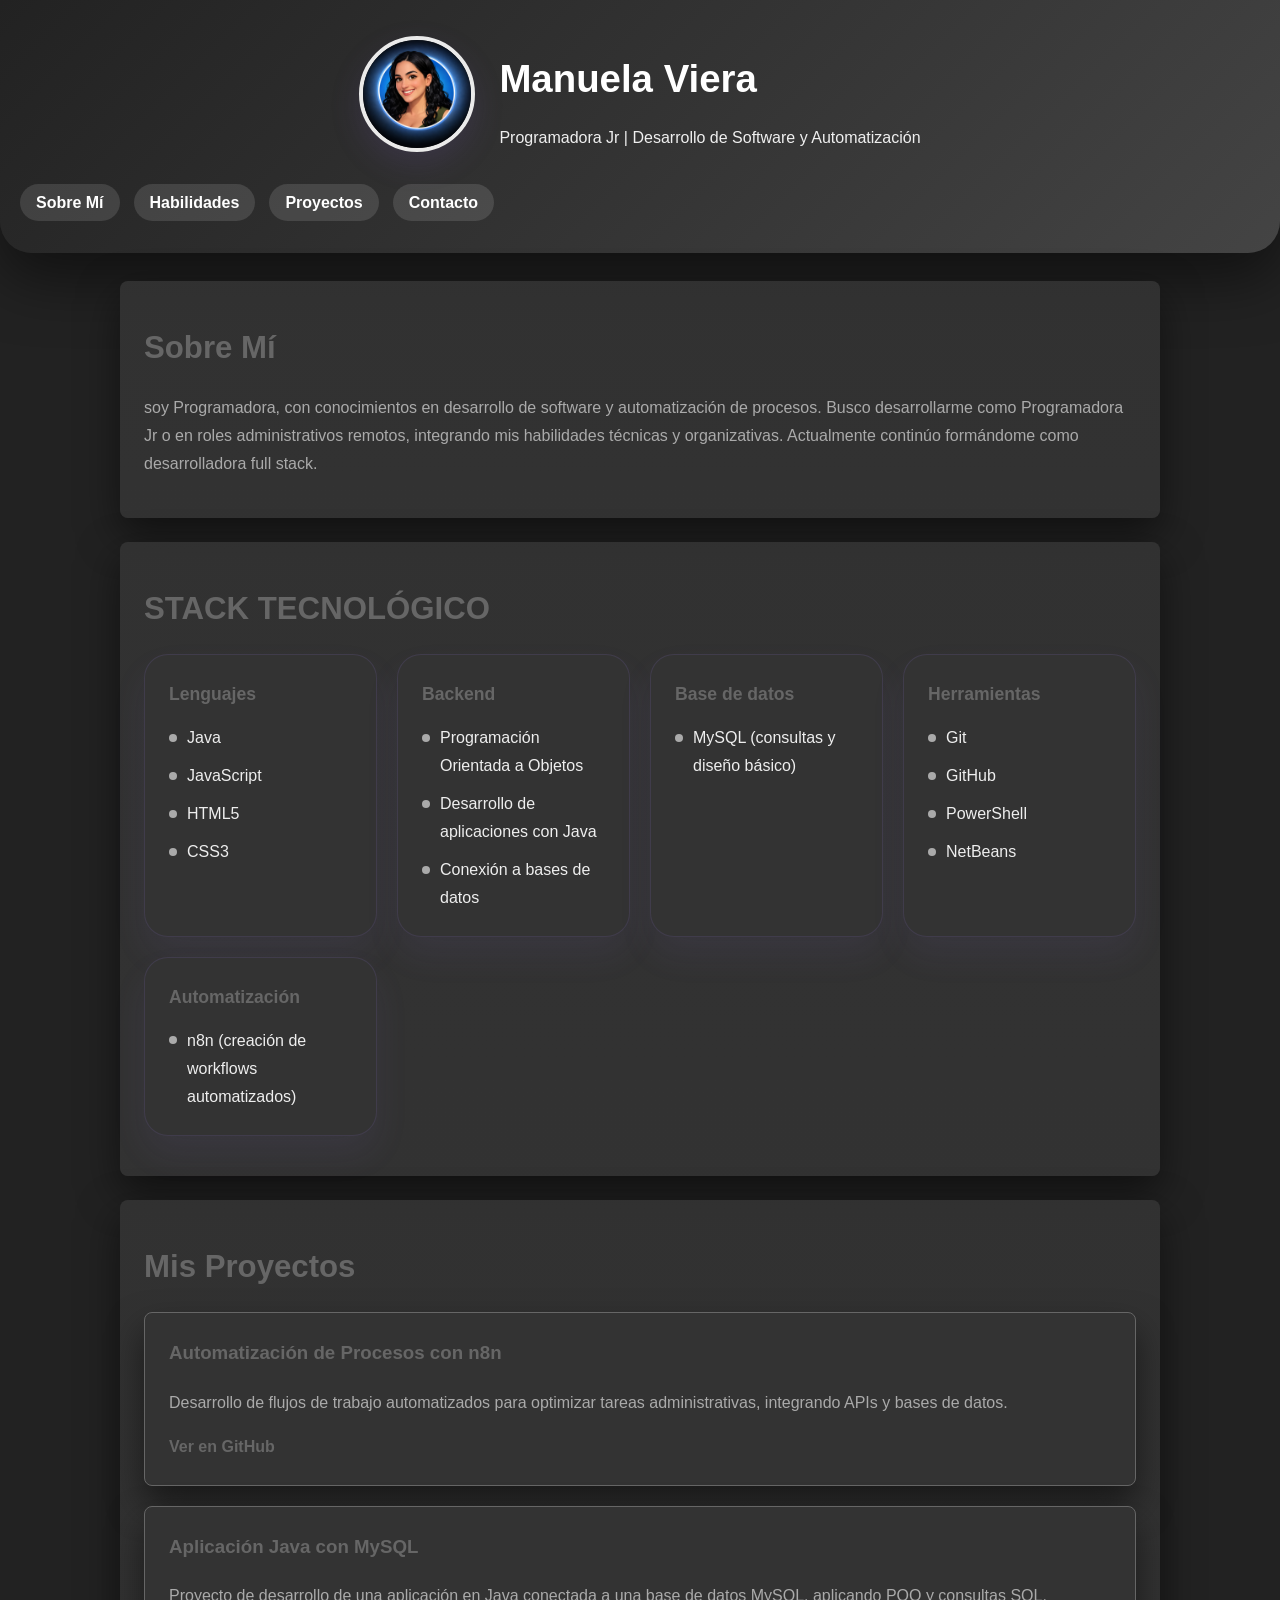
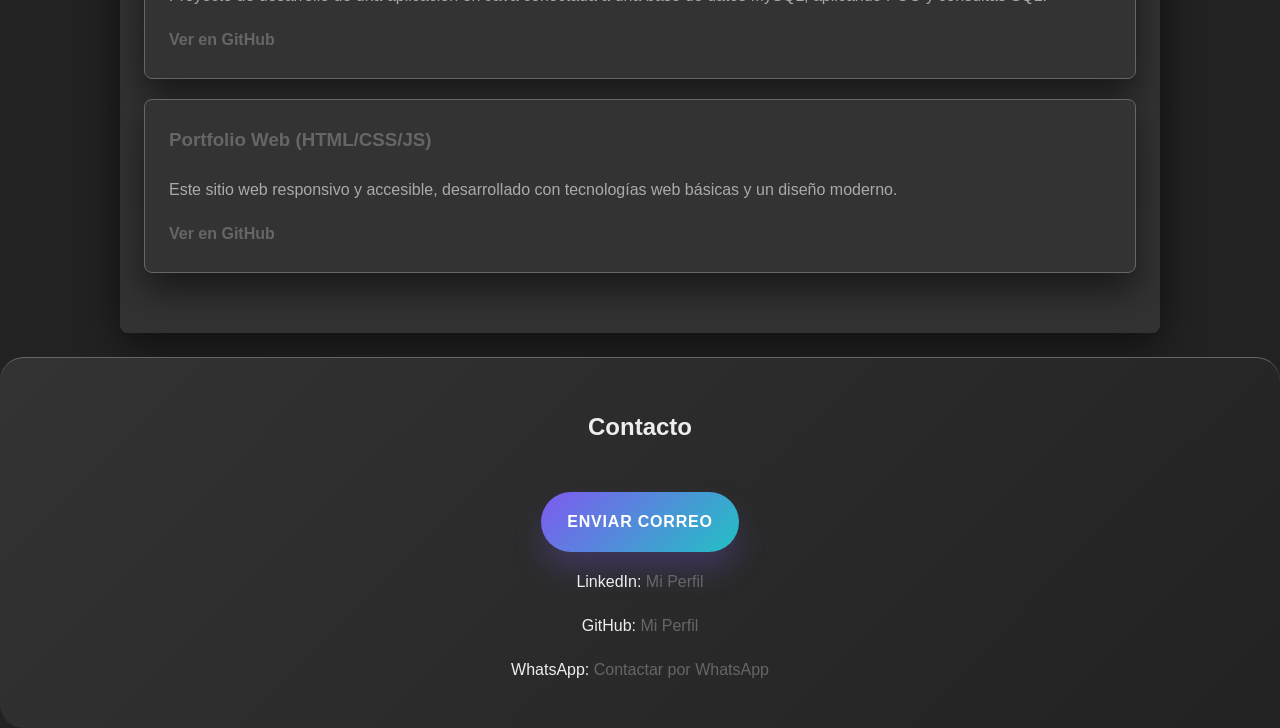
==== commit f31dad88: "arreglo del formulario" ====
--- a/index.html
+++ b/index.html
@@ -6,7 +6,6 @@
     <title>Manuela Viera - Portfolio</title>
     <link rel="stylesheet" href="css/styles.css">
     <link rel="icon" href="/assets/img/cohetesf.png" type="img/png">
-</head>
 </head>
 <body>
     <a href="#main-content" class="skip-link">Saltar al contenido principal</a>
@@ -104,7 +103,7 @@
 
     <footer id="contacto">
         <h2>Contacto</h2>
-        <p><a href="#" id="email-link">Enviar email</a></p>
+        <p><a href="#" id="email-link" class="contact-button">Enviar correo</a></p>
         <p>LinkedIn: <a href="https://www.linkedin.com/in/manuela-viera-a124a8381/?skipRedirect=true" target="_blank" rel="noopener">Mi Perfil</a></p>
         <p>GitHub: <a href="https://github.com/mviera22" target="_blank" rel="noopener">Mi Perfil</a></p>
         <p>WhatsApp: <a href="https://wa.me/5492323356423" target="_blank" rel="noopener">Contactar por WhatsApp</a></p>
@@ -115,7 +114,7 @@
         <div class="modal-content">
             <span class="close">&times;</span>
             <h2>Enviar Email</h2>
-            <form action="https://formspree.io/f/[TU-FORM-ID]" method="POST">
+            <form id="contact-form" class="contact-form" action="#" method="POST">
                 <div class="form_input"> 
                     <label>Nombre y Apellido:
                         <input type="text" name="name" placeholder="Nombre Apellido" required>
@@ -133,11 +132,10 @@
                         <textarea name="message" placeholder="Dejá tu mensaje..." id="message" required></textarea>
                     </label>
                 </div>
-                <button type="submit">Enviar</button>
+                <button id="submit-btn" type="submit" class="submit-btn">Enviar mensaje</button>
             </form>
         </div>
     </div>
-
     <script src="js/script.js"></script>
 </body>
 </html>
--- a/css/styles.css
+++ b/css/styles.css
@@ -256,34 +256,41 @@
     resize: vertical;
 }
 
-.contact-form button {
+.modal-content button,
+.submit-btn,
+#email-link.contact-button {
     display: inline-flex;
     align-items: center;
     justify-content: center;
-    padding: 16px 32px;
+    padding: 16px 26px;
     margin-top: 24px;
-    background: linear-gradient(135deg, #3498db 0%, #2ecc71 100%);
-    color: rgb(10, 10, 10);
-    border: 2px solid transparent;
-    border-radius: 12px;
+    border: none;
+    border-radius: 999px;
     cursor: pointer;
-    font-size: 1.1rem;
+    font-size: 1rem;
     font-weight: 700;
     text-transform: uppercase;
-    letter-spacing: 0.5px;
-    box-shadow: 0 8px 20px rgba(52, 152, 219, 0.3);
-    transition: all 0.3s ease;
-}
-
-.modal-content button:hover {
+    letter-spacing: 0.8px;
+    color: #fff;
+    background: linear-gradient(135deg, #7f5af0 0%, #22c1c3 100%);
+    box-shadow: 0 18px 30px rgba(127, 90, 240, 0.24);
+    transition: transform 0.25s ease, box-shadow 0.25s ease, filter 0.25s ease, background 0.25s ease;
+    text-decoration: none;
+}
+
+.modal-content button:hover,
+.submit-btn:hover,
+#email-link.contact-button:hover {
     transform: translateY(-2px);
-    box-shadow: 0 12px 30px rgba(52, 152, 219, 0.4);
-    background: linear-gradient(135deg, #2980b9 0%, #27ae60 100%);
-}
-
-.modal-content button:active {
+    box-shadow: 0 24px 40px rgba(127, 90, 240, 0.28);
+    background: linear-gradient(135deg, #8d6eff 0%, #3bc6c6 100%);
+}
+
+.modal-content button:active,
+.submit-btn:active,
+#email-link.contact-button:active {
     transform: translateY(0);
-    box-shadow: 0 4px 10px rgba(52, 152, 219, 0.3);
+    box-shadow: 0 10px 18px rgba(127, 90, 240, 0.18);
 }
 
 /* Estilos para el formulario personalizado */
